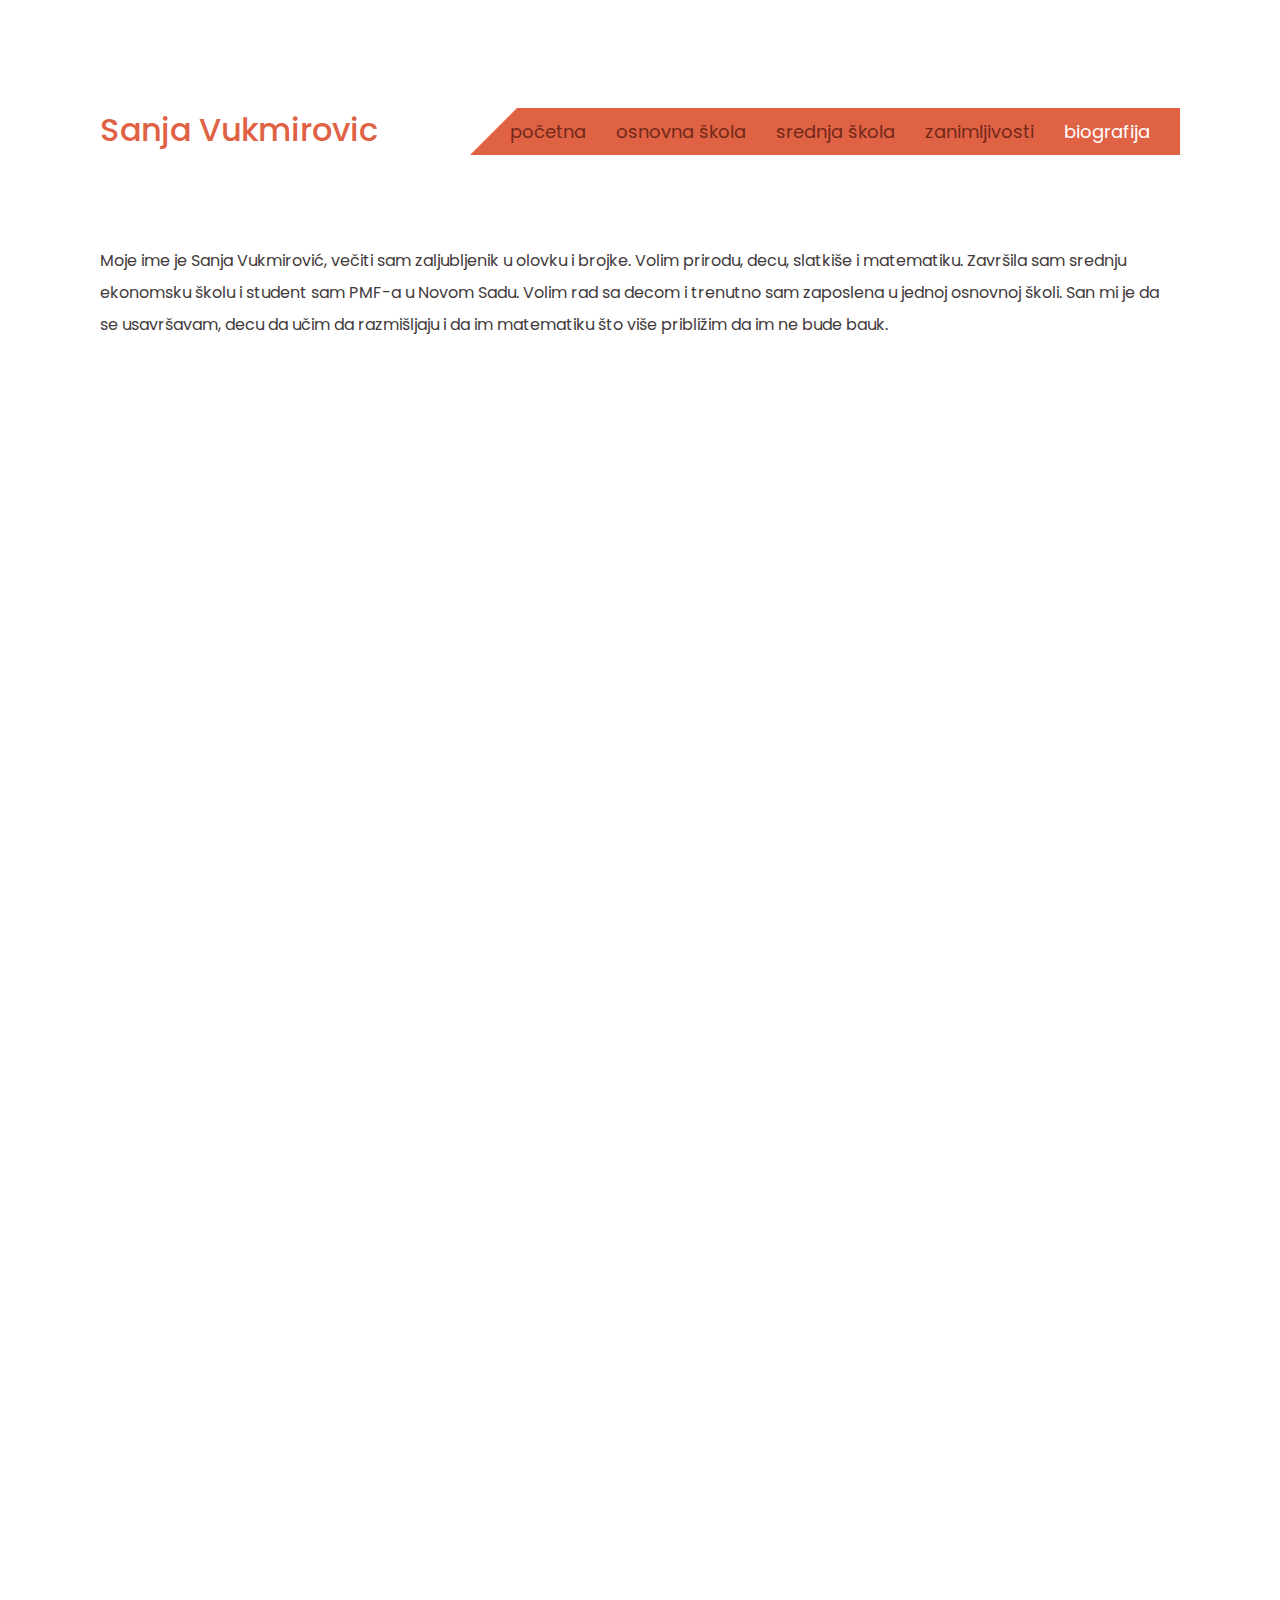
==== biografija.html @ 2adf3bf1 "inital" ====
<!DOCTYPE html>
<html lang="en">

<head>
    <meta charset="UTF-8">
    <meta http-equiv="X-UA-Compatible" content="IE=edge">
    <meta name="viewport" content="width=device-width, initial-scale=1.0">
    <title>Sanja Vukmirovic</title>

    <link rel="stylesheet" href="style.css">


</head>

<body>
    <span class="triangle"></span>
    <main class="main-content">
        <header class="desktop">
            <h1>Sanja Vukmirovic</h1>

            <nav class="main-nav">
                <ul>
                    <li><a href="index.html">početna</a></li>
                    <li><a href="os.html">osnovna škola</a></li>
                    <li><a href="ss.html">srednja škola</a></li>
                    <li><a href="zanimljivosti.html">zanimljivosti</a></li>
                    <li class="active"><a href="biografija.html">biografija</a></li>
                </ul>
            </nav>

        </header>
        <header class="mobile">
            <h1>Sanja Vukmirovic</h1>

            <nav class="main-nav">
                <ul>
                    <li><a href="index.html">početna</a></li>
                    <li><a href="os.html">osnovna škola</a></li>
                    <li><a href="ss.html">srednja škola</a></li>
                    <li><a href="zanimljivosti.html">zanimljivosti</a></li>
                    <li class="active"><a href="biografija.html">biografija</a></li>
                </ul>
            </nav>

        </header>

        <section>
            <div class="text">
                <p>
                    Moje ime je Sanja Vukmirović, večiti sam zaljubljenik u olovku i brojke. Volim prirodu, decu,
                    slatkiše i matematiku.
                    Završila sam srednju ekonomsku školu i student sam PMF-a u Novom Sadu. Volim rad sa decom i trenutno
                    sam zaposlena u
                    jednoj osnovnoj školi. San mi je da se usavršavam, decu da učim da razmišljaju i da im matematiku
                    što više približim da
                    im ne bude bauk.

                </p>
            </div>
        </section>
    </main>
</body>

</html>
---- style.css ----
@import url("https://fonts.googleapis.com/css2?family=Poppins:wght@300;400;500&display=swap");
* {
  margin: 0;
  padding: 0;
  -webkit-box-sizing: border-box;
          box-sizing: border-box;
}

body {
  overflow: 100vh;
  overflow: hidden;
  background-image: -webkit-gradient(linear, left top, left bottom, from(rgba(255, 255, 255, 0.6)), to(rgba(255, 255, 255, 0.6))), url("https://source.unsplash.com/qv05FvdE26k");
  background-image: linear-gradient(rgba(255, 255, 255, 0.6), rgba(255, 255, 255, 0.6)), url("https://source.unsplash.com/qv05FvdE26k");
  font-family: "Poppins", sans-serif;
  position: relative;
  color: #433a3b;
}

@media (max-width: 768px) {
  body {
    overflow: auto;
    height: auto;
  }
  body p {
    font-size: 14px;
    line-height: 1.5;
  }
}

@media (max-width: 768px) {
  .desktop {
    display: none;
  }
}

.mobile {
  display: none;
}

@media (max-width: 768px) {
  .mobile {
    display: block;
  }
}

.mobile .main-nav {
  position: absolute;
  z-index: 5;
  top: 70px;
}

.mobile .main-nav ul {
  display: -webkit-box;
  display: -ms-flexbox;
  display: flex;
  -ms-flex-wrap: wrap;
      flex-wrap: wrap;
  gap: 0;
  -webkit-box-align: center;
      -ms-flex-align: center;
          align-items: center;
  -ms-flex-pack: distribute;
      justify-content: space-around;
  padding: 10px 0;
}

.mobile .main-nav ul li {
  display: inline-block;
  -webkit-box-flex: 0;
      -ms-flex: 0 0 20%;
          flex: 0 0 20%;
  white-space: nowrap;
  padding: 0;
}

.mobile .main-nav ul li a {
  font-size: 14px;
}

.main-nav {
  background: #e06245;
  position: relative;
  top: -40px;
  padding: 0 30px;
}

.main-nav ul {
  display: -webkit-box;
  display: -ms-flexbox;
  display: flex;
  -webkit-box-pack: end;
      -ms-flex-pack: end;
          justify-content: flex-end;
  -webkit-box-align: center;
      -ms-flex-align: center;
          align-items: center;
  gap: 30px;
  list-style: none;
}

.main-nav ul li {
  padding: 10px 0;
}

@media (max-width: 768px) {
  .main-nav ul li {
    width: 100%;
  }
}

.main-nav ul li a {
  color: #712918;
  text-decoration: none;
  font-size: 18px;
}

.main-nav ul li a:hover {
  color: white;
}

.main-nav ul li a:focus-visible {
  outline: none;
}

.main-nav ul li.active a {
  color: white;
}

.hambuerger {
  display: none;
}

@media (max-width: 768px) {
  .hambuerger {
    cursor: pointer;
    display: block;
    z-index: 1;
    position: absolute;
    right: 5vw;
    top: 30px;
  }
}

@media (max-width: 768px) {
  .hambuerger.active + .main-nav {
    -webkit-transform: translateX(-20px);
            transform: translateX(-20px);
  }
}

h1 {
  color: #e06245;
  font-weight: 500;
  position: relative;
  top: 6px;
  z-index: 2;
  display: inline-block;
}

.triangle {
  margin-top: -55px;
  width: 0;
  height: 0;
  border-left: 0 solid transparent;
  border-right: 1630px solid transparent;
  border-top: 1630px solid #fff;
  left: -1000px;
  top: 0;
  position: absolute;
  overflow: hidden;
  z-index: 1;
  pointer-events: none;
}

@media (max-width: 768px) {
  .triangle {
    display: none;
  }
}

section {
  position: relative;
  -webkit-box-align: center;
      -ms-flex-align: center;
          align-items: center;
  z-index: 2;
  display: -webkit-box;
  display: -ms-flexbox;
  display: flex;
  gap: 20px;
  margin-top: 50px;
}

@media (max-width: 768px) {
  section {
    margin-top: 100px;
    -webkit-box-orient: vertical;
    -webkit-box-direction: normal;
        -ms-flex-direction: column;
            flex-direction: column;
    padding: 20px;
  }
}

section .text {
  -webkit-box-flex: 0;
      -ms-flex: 0 0 50%;
          flex: 0 0 50%;
  line-height: 2;
}

section .text li {
  padding-left: 10px;
}

section div:only-child {
  -webkit-box-flex: 0;
      -ms-flex: 0 0 100%;
          flex: 0 0 100%;
}

.main-content {
  max-width: 1440px;
  height: calc(100vh - 100px);
  margin: 50px auto;
  padding: 50px 100px;
  position: relative;
  overflow: hidden;
}

@media (max-width: 768px) {
  .main-content {
    overflow: auto;
    padding: 10px;
    margin-top: 0;
  }
}

.video-wrapper {
  width: 100%;
  height: calc(100vw * 9 / 16);
  position: relative;
}

video {
  width: 100%;
  height: 100%;
  position: absolute;
  top: 0;
  left: 0;
}

.zanimljivosti {
  list-style-type: none;
  display: -ms-grid;
  display: grid;
  -ms-grid-columns: (1fr)[5];
      grid-template-columns: repeat(5, 1fr);
  -ms-grid-rows: (1fr)[2];
      grid-template-rows: repeat(2, 1fr);
  grid-column-gap: 20px;
  grid-row-gap: 20px;
}

@media (max-width: 768px) {
  .zanimljivosti {
    display: -webkit-box;
    display: -ms-flexbox;
    display: flex;
    -webkit-box-orient: vertical;
    -webkit-box-direction: normal;
        -ms-flex-direction: column;
            flex-direction: column;
  }
}

.zanimljivosti li {
  -webkit-box-flex: 0;
      -ms-flex: 0 0 25%;
          flex: 0 0 25%;
  background-color: rgba(255, 204, 60, 0.3);
  padding: 20px;
  display: -webkit-box;
  display: -ms-flexbox;
  display: flex;
  -webkit-box-pack: center;
      -ms-flex-pack: center;
          justify-content: center;
  -webkit-box-align: center;
      -ms-flex-align: center;
          align-items: center;
}

@media (max-width: 768px) {
  .zanimljivosti li {
    font-size: 14px;
  }
}

.zanimljivosti li:nth-child(1) {
  -ms-grid-row: 1;
  -ms-grid-row-span: 1;
  -ms-grid-column: 1;
  -ms-grid-column-span: 3;
  grid-area: 1 / 1 / 2 / 4;
  text-align: center;
}

.zanimljivosti li:nth-child(2) {
  -ms-grid-row: 1;
  -ms-grid-row-span: 2;
  -ms-grid-column: 4;
  -ms-grid-column-span: 2;
  grid-area: 1 / 4 / 3 / 6;
  text-align: center;
}

.zanimljivosti li:nth-child(3) {
  -ms-grid-row: 2;
  -ms-grid-row-span: 1;
  -ms-grid-column: 1;
  -ms-grid-column-span: 1;
  grid-area: 2 / 1 / 3 / 2;
  text-align: center;
}

.zanimljivosti li:nth-child(4) {
  -ms-grid-row: 2;
  -ms-grid-row-span: 1;
  -ms-grid-column: 2;
  -ms-grid-column-span: 1;
  grid-area: 2 / 2 / 3 / 3;
  text-align: center;
}

.zanimljivosti li:nth-child(5) {
  -ms-grid-row: 2;
  -ms-grid-row-span: 1;
  -ms-grid-column: 3;
  -ms-grid-column-span: 1;
  grid-area: 2 / 3 / 3 / 4;
  text-align: center;
}

.linkovi {
  display: block;
  text-align: center;
  color: black;
  font-size: 20px;
}

@media (max-width: 768px) {
  .linkovi {
    font-size: 16px;
  }
}

.linkovi:hover {
  color: #e06245;
}

.linkovi:first-of-type {
  margin-top: 30px;
}

@media (max-width: 768px) {
  .linkovi:last-of-type {
    margin-bottom: 30px;
  }
}

@media (max-width: 768px) {
  h2 {
    line-height: 1.15;
    margin-bottom: 20px;
    font-size: 20px;
  }
}
/*# sourceMappingURL=style.css.map */
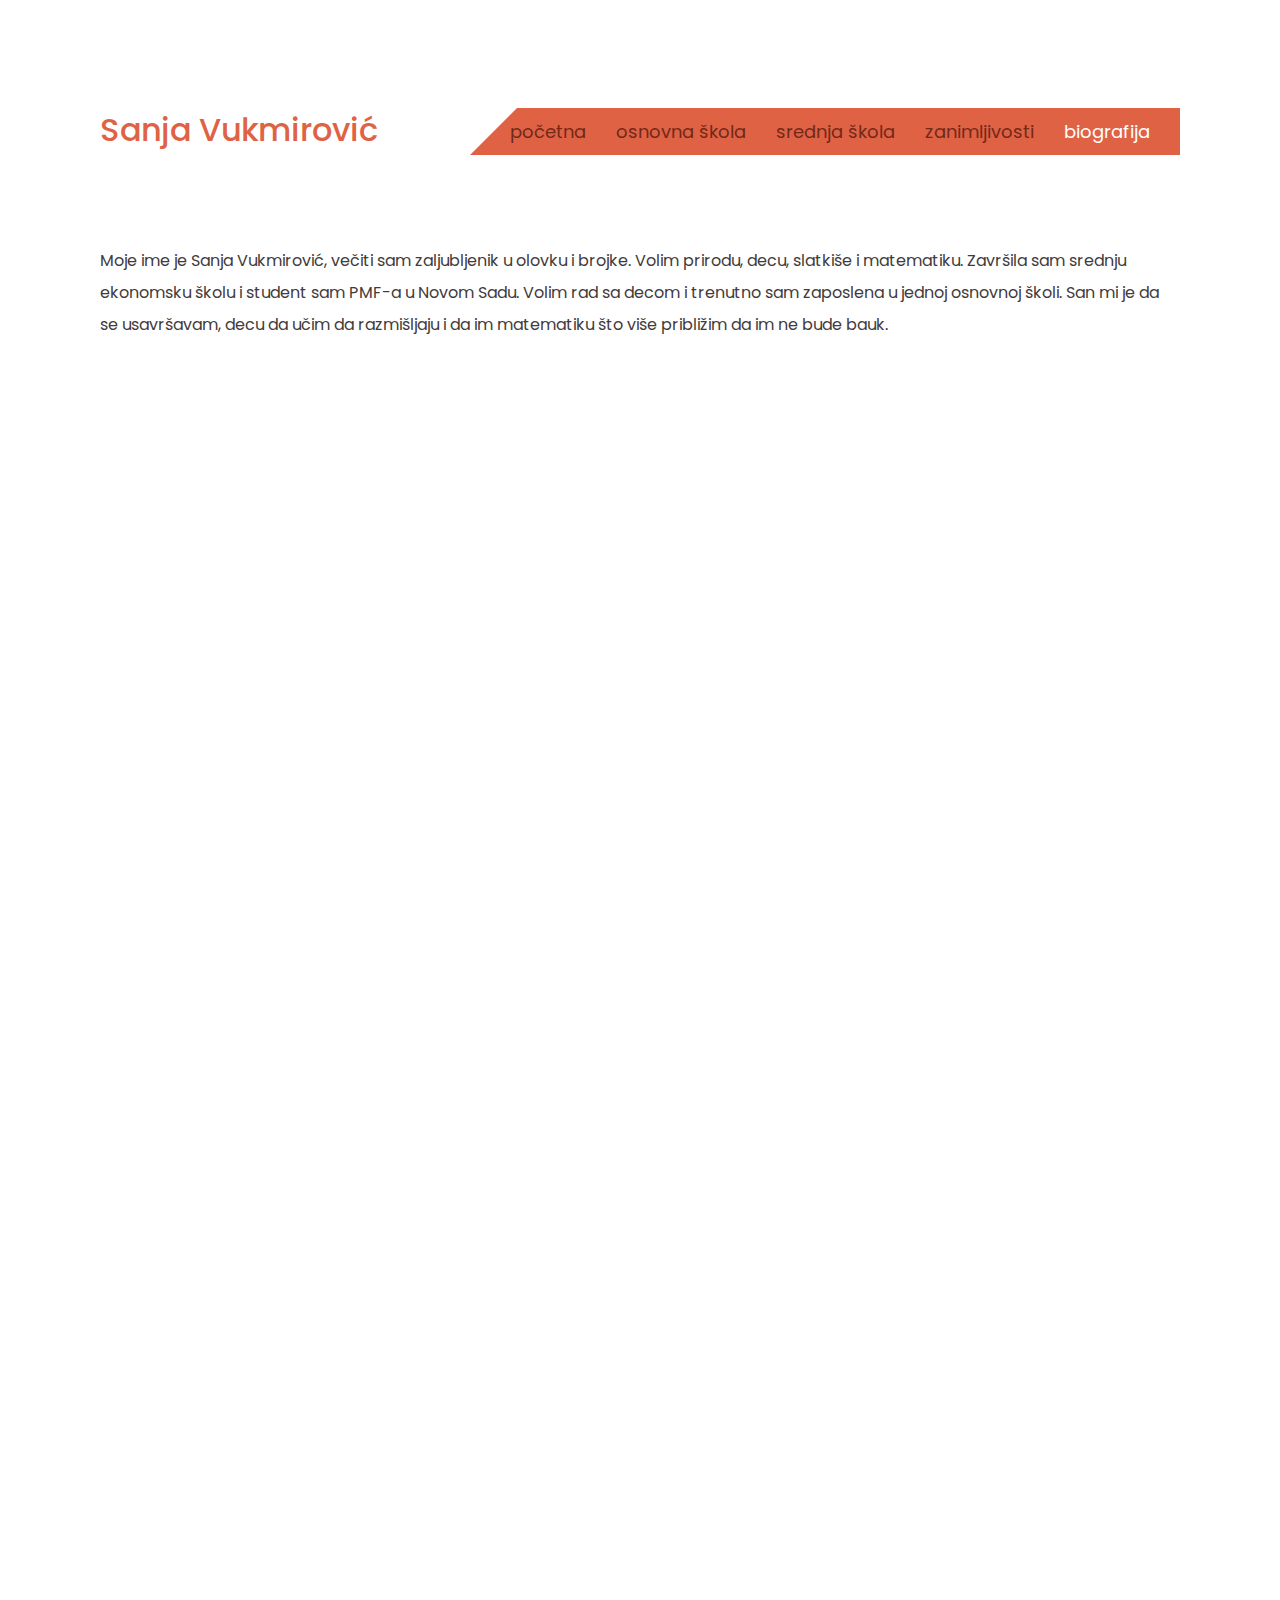
==== commit d9a54318: "prezime fix" ====
--- a/biografija.html
+++ b/biografija.html
@@ -5,7 +5,7 @@
     <meta charset="UTF-8">
     <meta http-equiv="X-UA-Compatible" content="IE=edge">
     <meta name="viewport" content="width=device-width, initial-scale=1.0">
-    <title>Sanja Vukmirovic</title>
+    <title>Sanja Vukmirović</title>
 
     <link rel="stylesheet" href="style.css">
 
@@ -16,7 +16,7 @@
     <span class="triangle"></span>
     <main class="main-content">
         <header class="desktop">
-            <h1>Sanja Vukmirovic</h1>
+            <h1>Sanja Vukmirović</h1>
 
             <nav class="main-nav">
                 <ul>
@@ -30,7 +30,7 @@
 
         </header>
         <header class="mobile">
-            <h1>Sanja Vukmirovic</h1>
+            <h1>Sanja Vukmirović</h1>
 
             <nav class="main-nav">
                 <ul>
